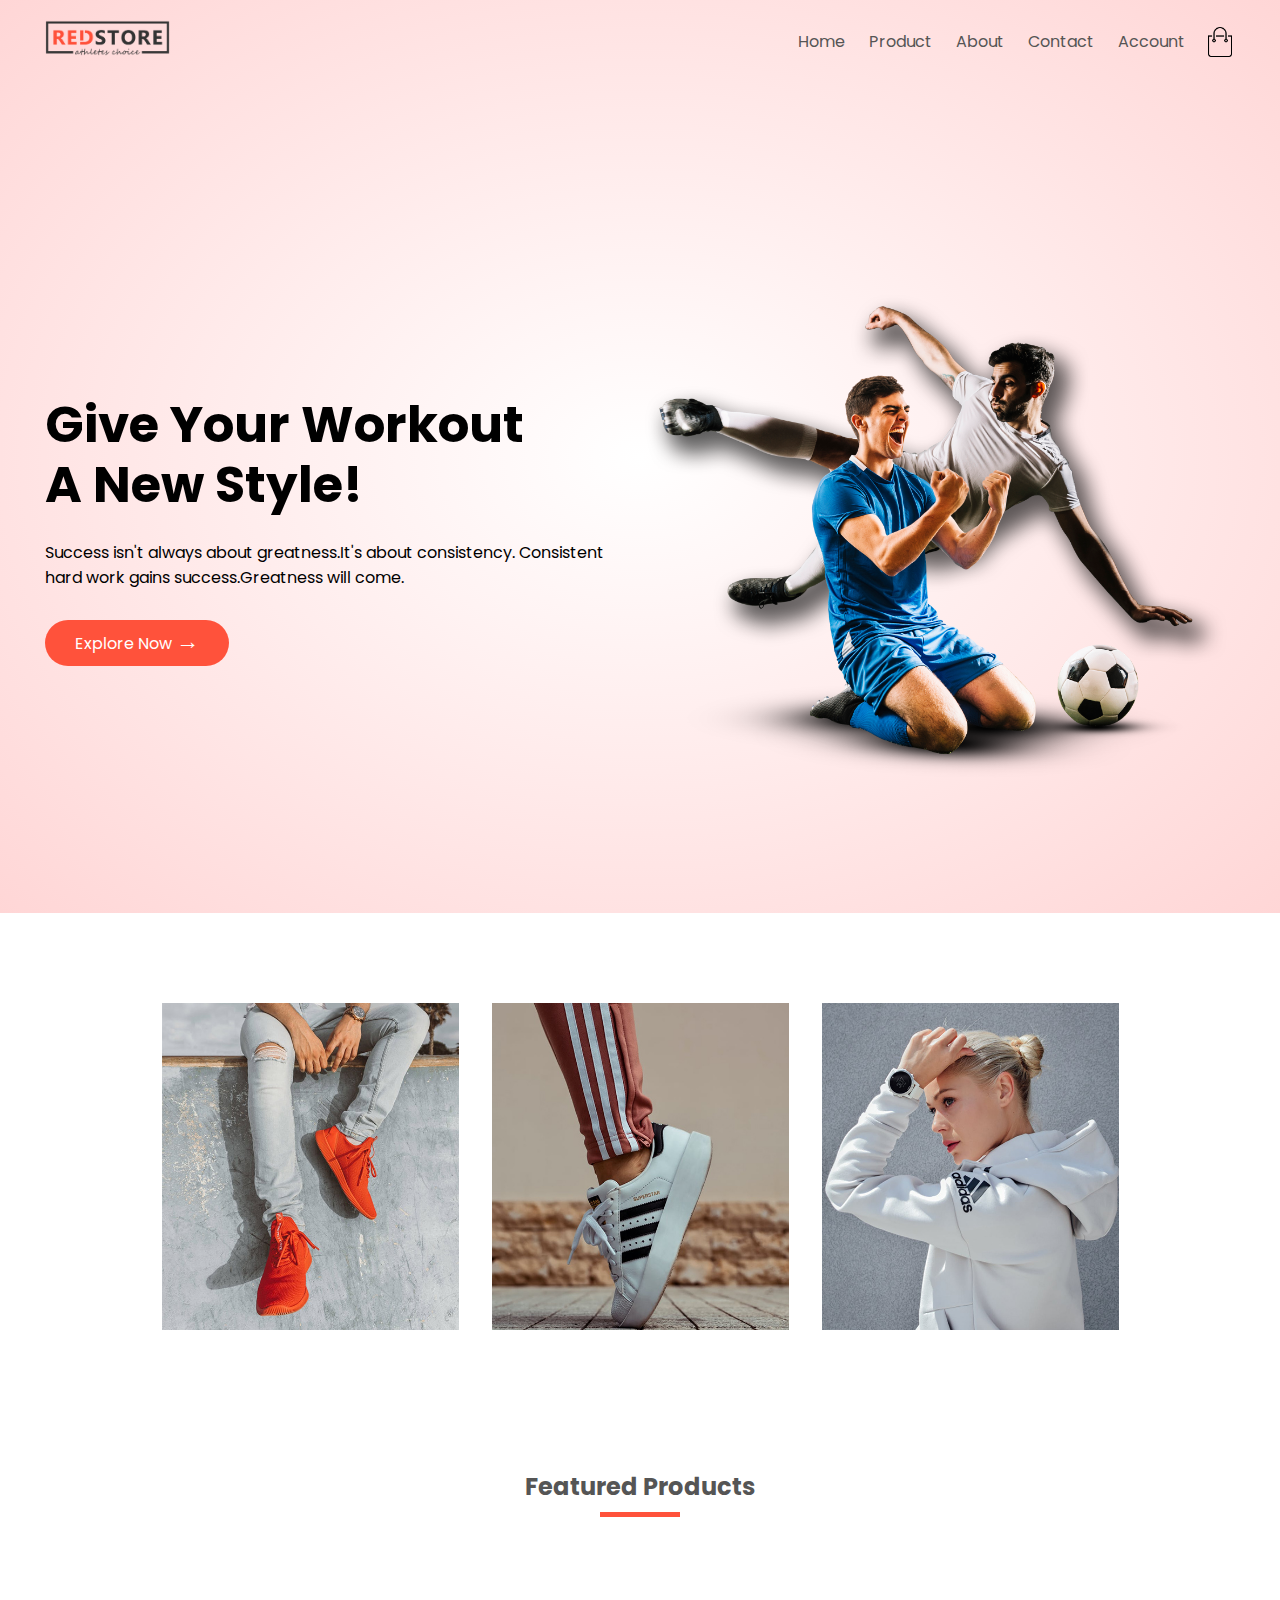
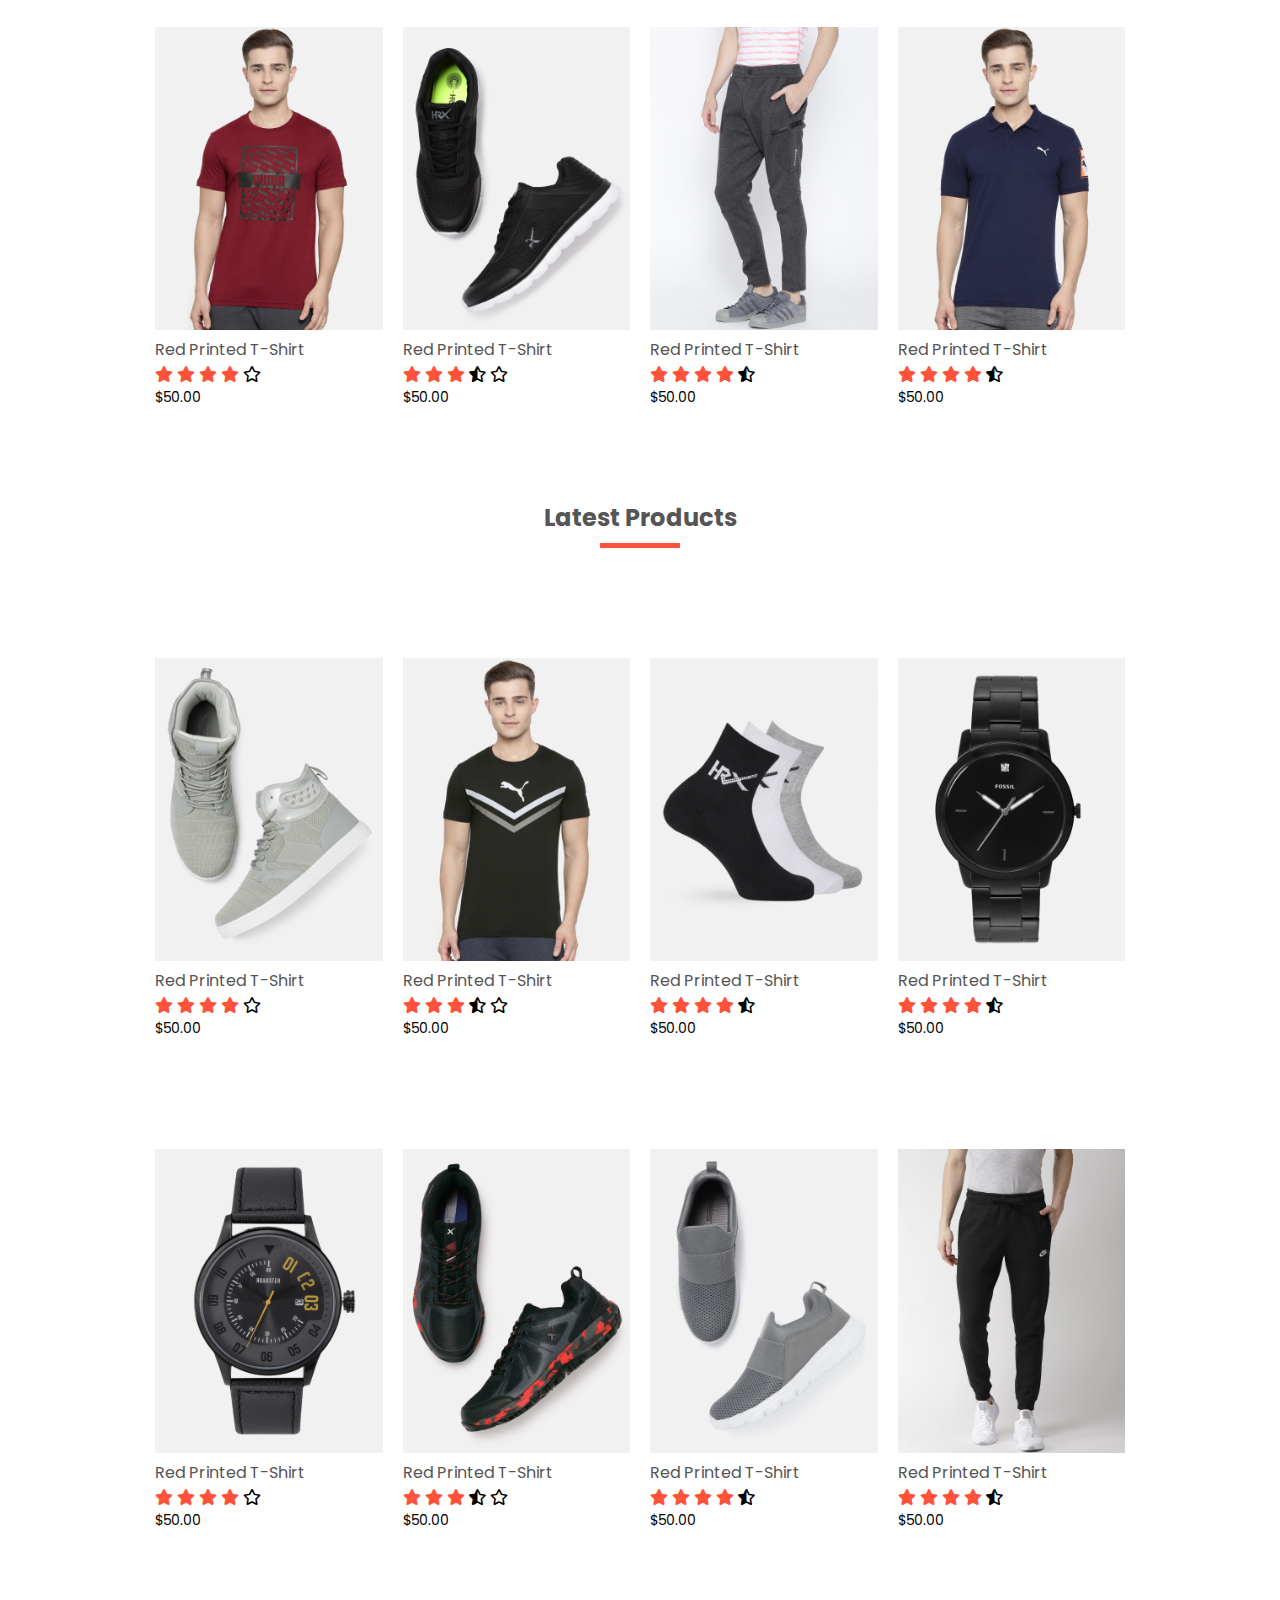
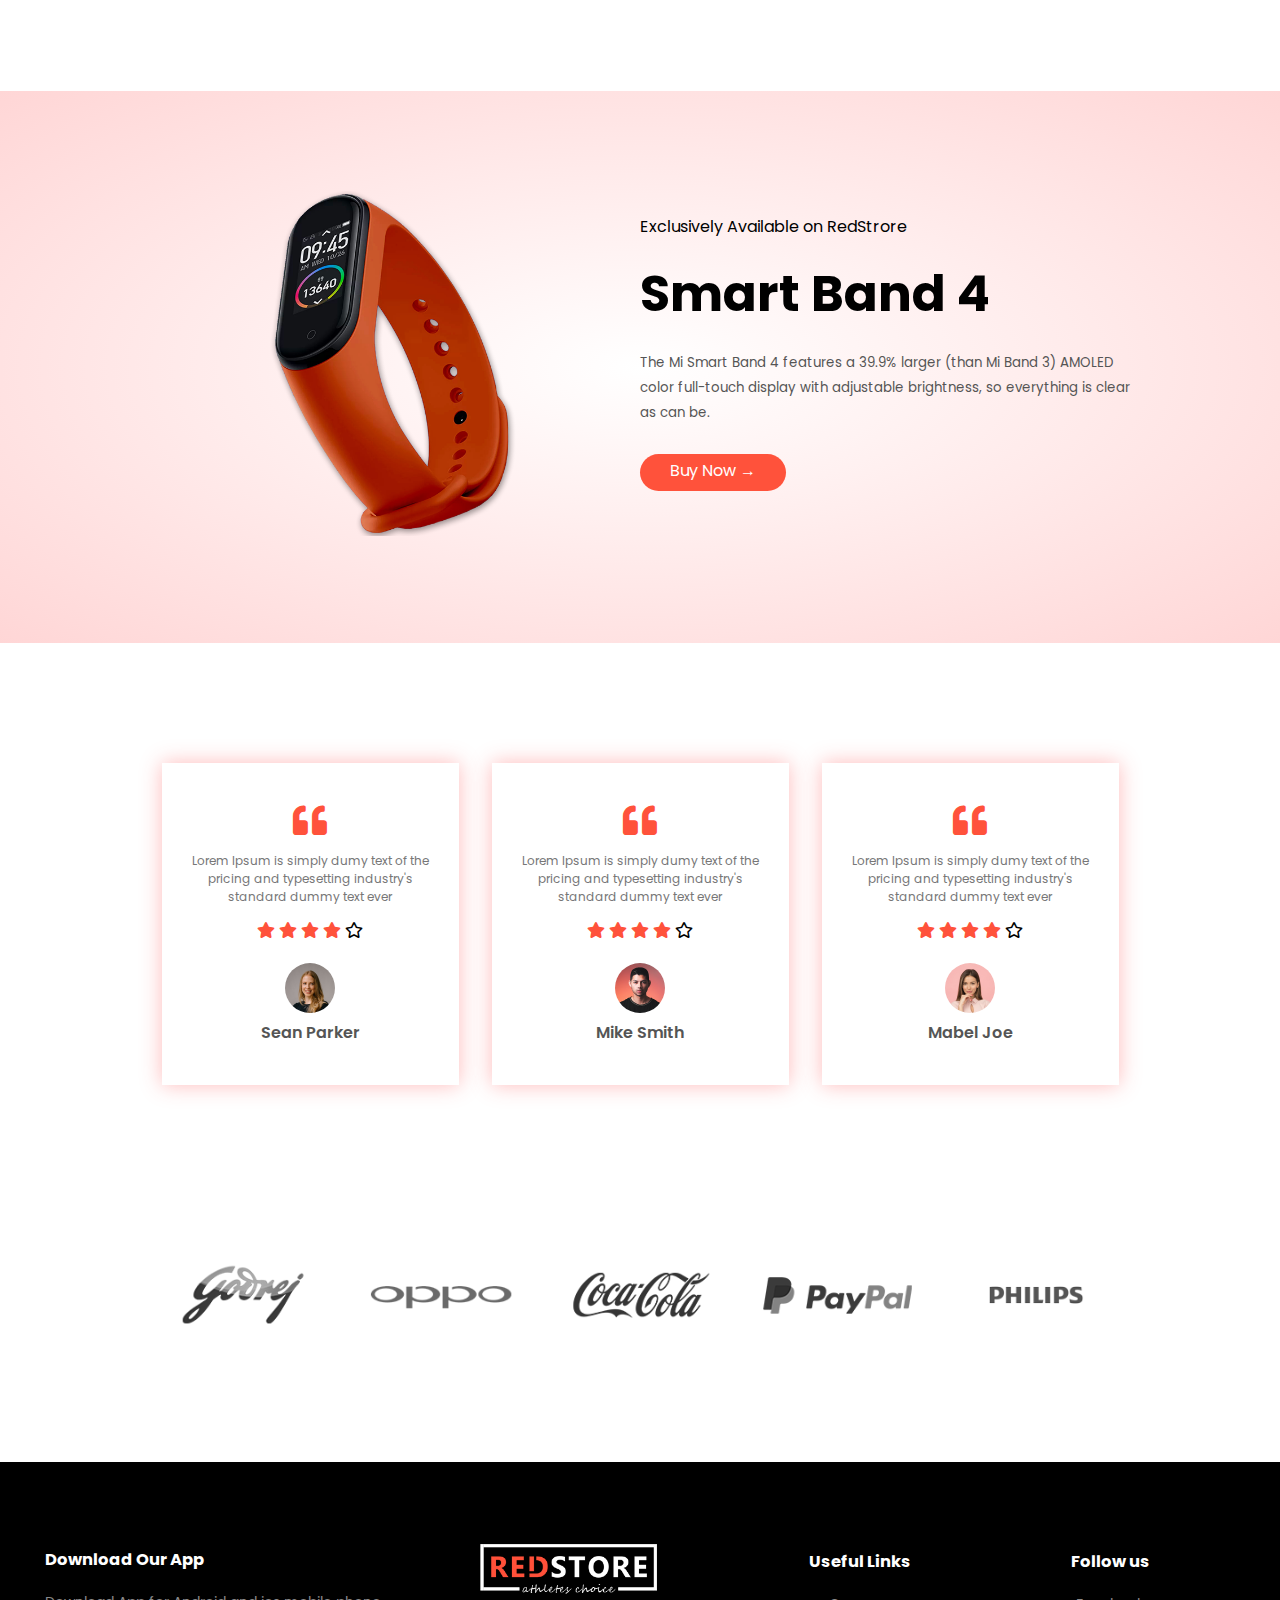
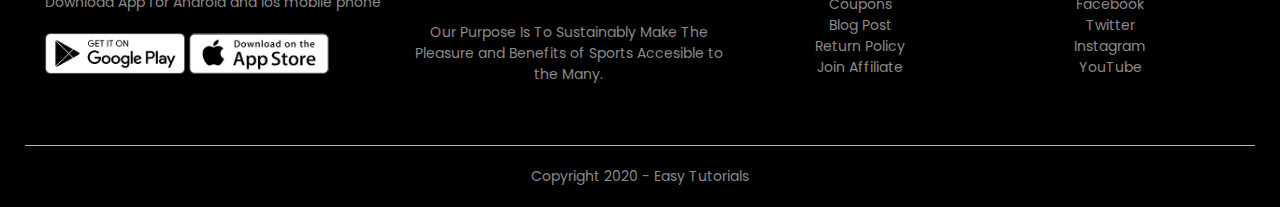
==== index.html @ 52dd2db7 "first commit" ====
<!DOCTYPE html>
<html lang="en">
<head>
    <meta charset="UTF-8">
    <meta name="viewport" content="width=device-width, initial-scale=1.0">
    <title>RedStore | Ecommerce Website Design</title>
    <link rel="stylesheet" href="css/style.css">
    <link rel="preconnect" href="https://fonts.gstatic.com">
    <link href="https://fonts.googleapis.com/css2?family=Poppins:wght@300;400;500;600;700&display=swap" rel="stylesheet">
    <link rel="stylesheet" href="https://cdnjs.cloudflare.com/ajax/libs/font-awesome/5.15.1/css/all.min.css">
</head>
<body>
    <div class="header">
       <div class="container">
            <div class="navbar">
                <div class="logo">
                    <img src="img/logo.png" width="125px">
                </div>
                <nav>
                    <ul id="MenuItems">
                        <li><a href="">Home</a></li>
                        <li><a href="">Product</a></li>
                        <li><a href="">About</a></li>
                        <li><a href="">Contact</a></li>
                        <li><a href="">Account</a></li>
                    </ul>
                </nav>
                <img src="img/cart.png" width="30px" height="30px">
                <img src="img/menu.png" class="menu-icon" onclick="menutoggle()">
            </div>
            <div class="row">
                <div class="col-2">
                    <h1>Give Your Workout <br>A New Style!</h1>
                    <p>Success isn't always about greatness.It's about consistency. Consistent hard work gains success.Greatness will come. </p>
                    <a href="" class="btn">Explore  Now  <span>&#8594;</span> </a>
                </div>
                <div class="col-2">
                    <img src="img/image1.png" >
                </div>
            </div>
       </div>
    </div>

       <!---  featured categories   -->
       <div class="categories">
           <div class="small-container">
            <div class="row">
                <div class="col-3">
                    <img src="img/category-1.jpg">
                </div>
                <div class="col-3">
                    <img src="img/category-2.jpg">
                </div>
                <div class="col-3">
                    <img src="img/category-3.jpg">
                </div>
            </div>
           </div>
       </div>

       <!------   featuredproducts  -------->
       <div class="small-container">
           <h2 class="title">Featured Products</h2>
           <div class="row">
               <div class="col-4">
                   <img src="img/product-1.jpg" >
                   <h4>Red Printed T-Shirt</h4>
                   <div class="rating">
                       <i class="fa fa-star"></i>
                       <i class="fa fa-star"></i>
                       <i class="fa fa-star"></i>
                       <i class="fa fa-star"></i>
                       <i class="far fa-star"></i>
                   </div>
                   <p>$50.00</p>
               </div>
            <div class="col-4">
                <img src="img/product-2.jpg">
                <h4>Red Printed T-Shirt</h4>
                <div class="rating">
                    <i class="fa fa-star"></i>
                    <i class="fa fa-star"></i>
                    <i class="fa fa-star"></i>
                    <i class="fas fa-star-half-alt"></i>
                    <i class="far fa-star"></i>
                </div>
                <p>$50.00</p>
            </div>
            <div class="col-4">
                <img src="img/product-3.jpg">
                <h4>Red Printed T-Shirt</h4>
                <div class="rating">
                    <i class="fa fa-star"></i>
                    <i class="fa fa-star"></i>
                    <i class="fa fa-star"></i>
                    <i class="fa fa-star"></i>
                    <i class="fas fa-star-half-alt"></i>
                </div>
                <p>$50.00</p>
            </div>
            <div class="col-4">
                <img src="img/product-4.jpg">
                <h4>Red Printed T-Shirt</h4>
                <div class="rating">
                    <i class="fa fa-star"></i>
                    <i class="fa fa-star"></i>
                    <i class="fa fa-star"></i>
                    <i class="fa fa-star"></i>
                    <i class="fas fa-star-half-alt"></i>
                </div>
                <p>$50.00</p>
              </div>
           </div>
                <h2 class="title">Latest Products</h2>
                <div class="row">
                    <div class="col-4">
                        <img src="img/product-5.jpg">
                        <h4>Red Printed T-Shirt</h4>
                        <div class="rating">
                            <i class="fa fa-star"></i>
                            <i class="fa fa-star"></i>
                            <i class="fa fa-star"></i>
                            <i class="fa fa-star"></i>
                            <i class="far fa-star"></i>
                        </div>
                        <p>$50.00</p>
                    </div>
                    <div class="col-4">
                        <img src="img/product-6.jpg">
                        <h4>Red Printed T-Shirt</h4>
                        <div class="rating">
                            <i class="fa fa-star"></i>
                            <i class="fa fa-star"></i>
                            <i class="fa fa-star"></i>
                            <i class="fas fa-star-half-alt"></i>
                            <i class="far fa-star"></i>
                        </div>
                        <p>$50.00</p>
                    </div>
                    <div class="col-4">
                        <img src="img/product-7.jpg">
                        <h4>Red Printed T-Shirt</h4>
                        <div class="rating">
                            <i class="fa fa-star"></i>
                            <i class="fa fa-star"></i>
                            <i class="fa fa-star"></i>
                            <i class="fa fa-star"></i>
                            <i class="fas fa-star-half-alt"></i>
                        </div>
                        <p>$50.00</p>
                    </div>
                    <div class="col-4">
                        <img src="img/product-8.jpg">
                        <h4>Red Printed T-Shirt</h4>
                        <div class="rating">
                            <i class="fa fa-star"></i>
                            <i class="fa fa-star"></i>
                            <i class="fa fa-star"></i>
                            <i class="fa fa-star"></i>
                            <i class="fas fa-star-half-alt"></i>
                        </div>
                        <p>$50.00</p>
                    </div>
                </div>
                <div class="row">
                    <div class="col-4">
                        <img src="img/product-9.jpg">
                        <h4>Red Printed T-Shirt</h4>
                        <div class="rating">
                            <i class="fa fa-star"></i>
                            <i class="fa fa-star"></i>
                            <i class="fa fa-star"></i>
                            <i class="fa fa-star"></i>
                            <i class="far fa-star"></i>
                        </div>
                        <p>$50.00</p>
                    </div>
                    <div class="col-4">
                        <img src="img/product-10.jpg">
                        <h4>Red Printed T-Shirt</h4>
                        <div class="rating">
                            <i class="fa fa-star"></i>
                            <i class="fa fa-star"></i>
                            <i class="fa fa-star"></i>
                            <i class="fas fa-star-half-alt"></i>
                            <i class="far fa-star"></i>
                        </div>
                        <p>$50.00</p>
                    </div>
                    <div class="col-4">
                        <img src="img/product-11.jpg">
                        <h4>Red Printed T-Shirt</h4>
                        <div class="rating">
                            <i class="fa fa-star"></i>
                            <i class="fa fa-star"></i>
                            <i class="fa fa-star"></i>
                            <i class="fa fa-star"></i>
                            <i class="fas fa-star-half-alt"></i>
                        </div>
                        <p>$50.00</p>
                    </div>
                    <div class="col-4">
                        <img src="img/product-12.jpg">
                        <h4>Red Printed T-Shirt</h4>
                        <div class="rating">
                            <i class="fa fa-star"></i>
                            <i class="fa fa-star"></i>
                            <i class="fa fa-star"></i>
                            <i class="fa fa-star"></i>
                            <i class="fas fa-star-half-alt"></i>
                        </div>
                        <p>$50.00</p>
                    </div>
                </div>
       </div>

        <!--          offer          -->
       <div class="offer">
           <div class="small-container">
               <div class="row">
                   <div class="col-2">
                       <img src="img/exclusive.png" >
                   </div>
                   <div class="col-2">
                       <p>Exclusively Available on RedStrore</p>
                       <h1>Smart Band 4</h1>
                       <small>The Mi Smart Band 4 features a 39.9% larger (than Mi Band 3) AMOLED color full-touch display with adjustable brightness, so everything is clear as can be.</small><br>
                       <a href="" class="btn">Buy Now &#8594;</a>
                   </div>
               </div>
           </div>
       </div>

       <!-- ------  testimonial  ------------->

       <div class="testimonial">
           <div class="small-container">
               <div class="row">
                   <div class="col-3">
                    <i class="fa fa-quote-left"></i>
                       <p>Lorem Ipsum is simply dumy text of the pricing and typesetting industry's standard dummy text ever</p>
                       <div class="rating">
                            <i class="fa fa-star"></i>
                            <i class="fa fa-star"></i>
                            <i class="fa fa-star"></i>
                            <i class="fa fa-star"></i>
                            <i class="far fa-star"></i>
                       </div>
                       <img src="img/user-1.png" >
                       <h3>Sean Parker</h3>
                   </div>
                    <div class="col-3">
                        <i class="fa fa-quote-left"></i>
                        <p>Lorem Ipsum is simply dumy text of the pricing and typesetting industry's standard dummy text ever</p>
                        <div class="rating">
                            <i class="fa fa-star"></i>
                            <i class="fa fa-star"></i>
                            <i class="fa fa-star"></i>
                            <i class="fa fa-star"></i>
                            <i class="far fa-star"></i>
                        </div>
                        <img src="img/user-2.png">
                        <h3>Mike Smith</h3>
                    </div>
                    <div class="col-3">
                        <i class="fa fa-quote-left"></i>
                        <p>Lorem Ipsum is simply dumy text of the pricing and typesetting industry's standard dummy text ever</p>
                        <div class="rating">
                            <i class="fa fa-star"></i>
                            <i class="fa fa-star"></i>
                            <i class="fa fa-star"></i>
                            <i class="fa fa-star"></i>
                            <i class="far fa-star"></i>
                        </div>
                        <img src="img/user-3.png">
                        <h3>Mabel Joe</h3>
                    </div>
                </div>
             </div>
        </div>

        <!-- -----  brands -- -------- -->
        <div class="brands">
            <div class="small-container">
                <div class="row">
                    <div class="col-5">
                        <img src="img/logo-godrej.png">
                    </div>
                    <div class="col-5">
                        <img src="img/logo-oppo.png">
                    </div>
                    <div class="col-5">
                        <img src="img/logo-coca-cola.png">
                    </div>
                    <div class="col-5">
                        <img src="img/logo-paypal.png">
                    </div>
                    <div class="col-5">
                        <img src="img/logo-philips.png">
                    </div>
                </div>
            </div>
        </div>

         <!-- ------------  footer -------------- -->
         <div class="footer">
             <div class="container">
                 <div class="row">
                     <div class="footer-col-1">
                         <h3>Download Our App</h3>
                         <p>Download App for Android and ios mobile phone</p>
                         <div class="app-logo">
                             <img src="img/play-store.png">
                             <img src="img/app-store.png">
                         </div>
                     </div>
                     <div class="footer-col-2">
                         <img src="img/logo-white.png" >
                         <p>Our Purpose Is To Sustainably Make The Pleasure and Benefits of Sports Accesible to the Many.</p>
                     </div>
                     <div class="footer-col-3">
                         <h3>Useful Links</h3>
                         <ul>
                             <li>Coupons</li>
                             <li>Blog Post</li>
                             <li>Return Policy</li>
                             <li>Join Affiliate</li>
                         </ul>
                     </div>
                    <div class="footer-col-4">
                        <h3>Follow us</h3>
                        <ul>
                            <li>Facebook</li>
                            <li>Twitter</li>
                            <li>Instagram</li>
                            <li>YouTube</li>
                        </ul>
                    </div>
                 </div>
                 <hr>
                 <p class="copyright">Copyright 2020 - Easy Tutorials</p>

             </div>
         </div>
         <!-- ----------- script ----------- -->
         <script>
             var MenuItems = document.getElementById('MenuItems');
             MenuItems.style.maxHeight = "0px";
             function menutoggle(){
                 if(MenuItems.style.maxHeight == "0px"){
                    MenuItems.style.maxHeight = "200px";
                 }
                 else{
                     MenuItems.style.maxHeight = "0px";
                 }
             }
         </script>
</body>
</html>
---- css/style.css ----
* {
  margin: 0;
  padding: 0;
  box-sizing: border-box;
}
body {
  font-family: "Poppins", sans-serif;
}
.navbar {
  display: flex;
  align-items: center;
  padding: 20px;
}
nav {
  flex: 1;
  text-align: right;
}
nav ul {
  display: inline-block;
}
nav ul li {
  list-style-type: none;
  display: inline-block;
  margin-right: 20px;
}
nav ul li a {
  text-decoration: none;
  color: #555;
}
.container {
  max-width: 1300px;
  margin: auto;
  padding-left: 25px;
  padding-right: 25px;
}
.row {
  display: flex;
  align-items: center;
  flex-wrap: wrap;
  justify-content: space-around;
  padding: 20px;
}
.col-2 {
  flex-basis: 50%;
  min-width: 300px;
}
.col-2 img {
  max-width: 100%;
  padding: 100px 0;
}
.col-2 h1 {
  font-size: 50px;
  line-height: 60px;
  margin: 25px 0px;
}
.btn {
  display: inline-block;
  background: #ff523b;
  color: #fff;
  padding: 4px 30px 8px;
  margin: 30px 0;
  border-radius: 30px;
  text-decoration: none;
  transition: background 0.6s; /*  ------- */
}
.btn:hover {
  background: #563434;
}
.btn span {
  font-size: 23px;
  font-style: 700;
}
.header {
  background: radial-gradient(#fff, #ffd6d6);
}
.header .row {
  margin-top: 70px;
}
.categories {
  margin: 70px 0;
}
.col-3 {
  flex-basis: 30%; /*    -- ------------ */
  min-width: 250px;
  margin-bottom: 30px;
}
.col-3 img {
  width: 100%;
}
.small-container {
  max-width: 1080px;
  margin: auto;
  padding-left: 25px;
  padding-right: 25px;
}
.col-4 {
  flex-basis: 25%;
  padding: 10px;
  min-width: 200px;
  margin-bottom: 50px;
  transition: transform 0.5s; /*  --------- */
}
.col-4 img {
  width: 100%;
}
.title {
  text-align: center;
  margin: 0 auto 80px;
  line-height: 60px;
  color: #555;
  position: relative;
}
.title::after {
  content: "";
  background: #ff523b;
  width: 80px;
  height: 5px;
  position: absolute;
  bottom: 0;
  left: 50%;
  transform: translateX(-50%);
}

h4 {
  color: #555;
  font-weight: normal;
}
.col-4 p {
  font-size: 14px;
}
.rating .fa {
  color: #ff523b;
}
.col-4:hover {
  transform: translateY(-10px);
}

/* --------  OFFER -------- */

.offer {
  background: radial-gradient(#fff, #ffd6d6);
  margin-top: 80px;
  padding: 30px 0;
}
.offer .col-2 img {
  padding: 50px;
}
small {
  color: #555;
}

/* -----------  testimonial --------- */

.testimonial {
  padding-top: 100px;
}
.testimonial .col-3 {
  text-align: center;
  padding: 40px 20px;
  box-shadow: 0 0 20px 0px rgb(255 59 59 / 35%);
  cursor: pointer;
  transition: transform 0.5s;
}
.testimonial .col-3 img {
  width: 50px;
  margin-top: 20px;
  border-radius: 50%;
}
.testimonial .col-3:hover {
  transform: translateY(-10px);
}
.fa.fa-quote-left {
  font-size: 34px;
  color: #ff523b;
}
.col-3 p {
  font-size: 12px;
  margin: 12px 0;
  color: #777;
}
.testimonial .col-3 h3 {
  font-weight: 600;
  color: #555;
  font-size: 16px;
}

/* -----------  brands --------- */
.brands {
  margin: 100px auto;
}
.col-5 {
  width: 160px;
}
.col-5 img {
  width: 100%;
  cursor: pointer;
  filter: grayscale(100%); /*         filter              */
}
.col-5 img:hover {
  filter: grayscale(0);
}

/* ----------  footer --------- */

.footer {
  background: #000;
  color: #8a8a8a;
  font-size: 14px;
  padding: 60px 0 20px;
}
.footer p {
  color: #8a8a8a;
}
.footer h3 {
  color: #fff;
  margin-bottom: 20px;
}
.footer-col-1,
.footer-col-2,
.footer-col-3,
.footer-col-4 {
  min-width: 250px;
  margin-bottom: 20px;
}
.footer-col-1 {
  flex-basis: 30%;
}
.footer-col-2 {
  flex: 1;
  text-align: center;
}
.footer-col-2 img {
  width: 180px;
  margin-bottom: 20px;
}
.footer-col-3,
.footer-col-4 {
  flex-basis: 12%;
  text-align: center;
}
ul {
  list-style: none;
}
.app-logo {
  margin-top: 20px;
}
.app-logo img {
  width: 140px;
}
.footer hr {
  border: none;
  background: #b5b5b5;
  height: 1px;
  margin: 20px 0;
}
.copyright{
  text-align: center;
}
.menu-icon{
  width: 28px;
  margin-left: 20px;
  display: none;
}
/* nav ul{
  width: 100px;
} */

/* ----------- media query for menu-------- */

@media only screen and (max-width: 800px){
  nav ul{
    position: absolute;
    top: 70px;
    left: 0;
    background: #333;
    width: 100%;
    overflow: hidden;
    transition: max-height 0.6s;
  }
  nav ul li{
    display: block;
    margin-right: 50px;
    margin-top: 10px;
    margin-bottom: 10px;
  }
  nav ul li a{
    color: #fff;
  }
  .menu-icon{
    display: inline-block;
  }
}
@media only screen and (max-width: 600px){
  .row{
    text-align: center;
  }
  .col-2, .col-3, .col-4{
    flex-basis: 100%;
  }
}
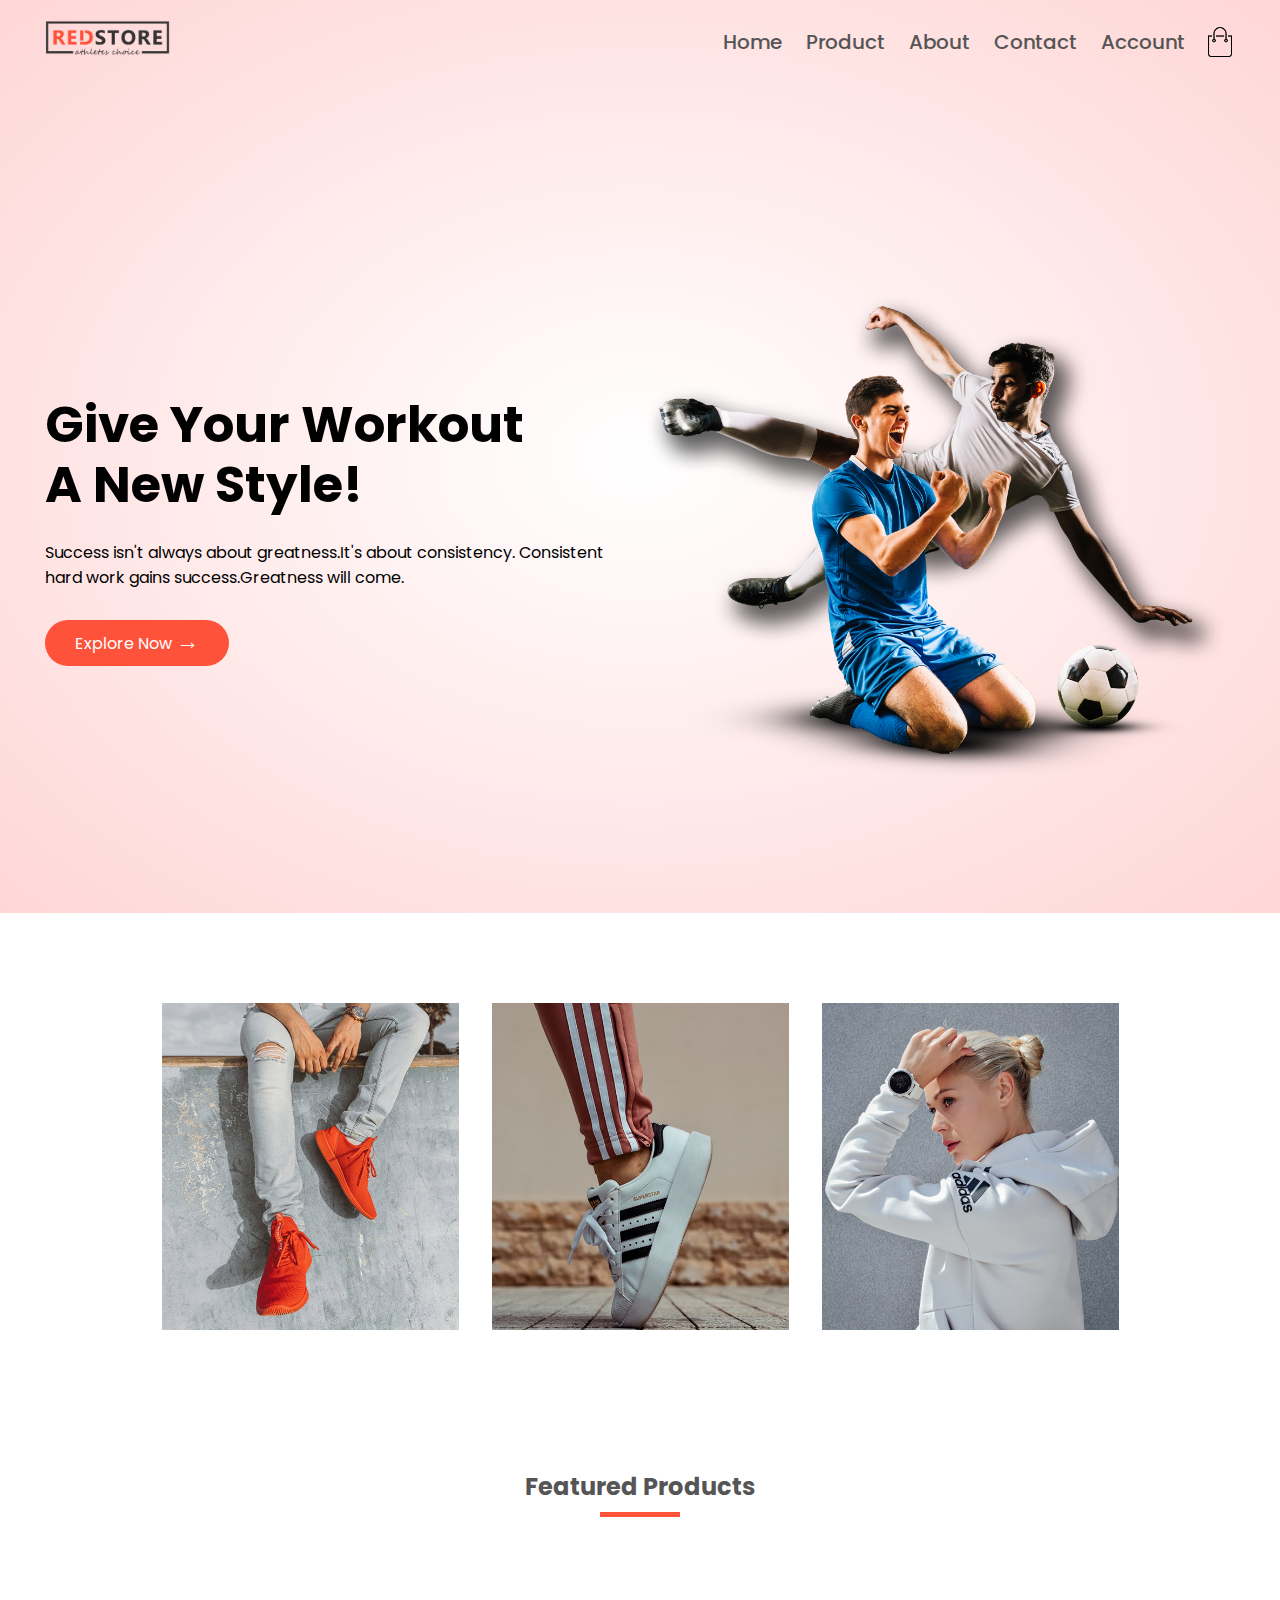
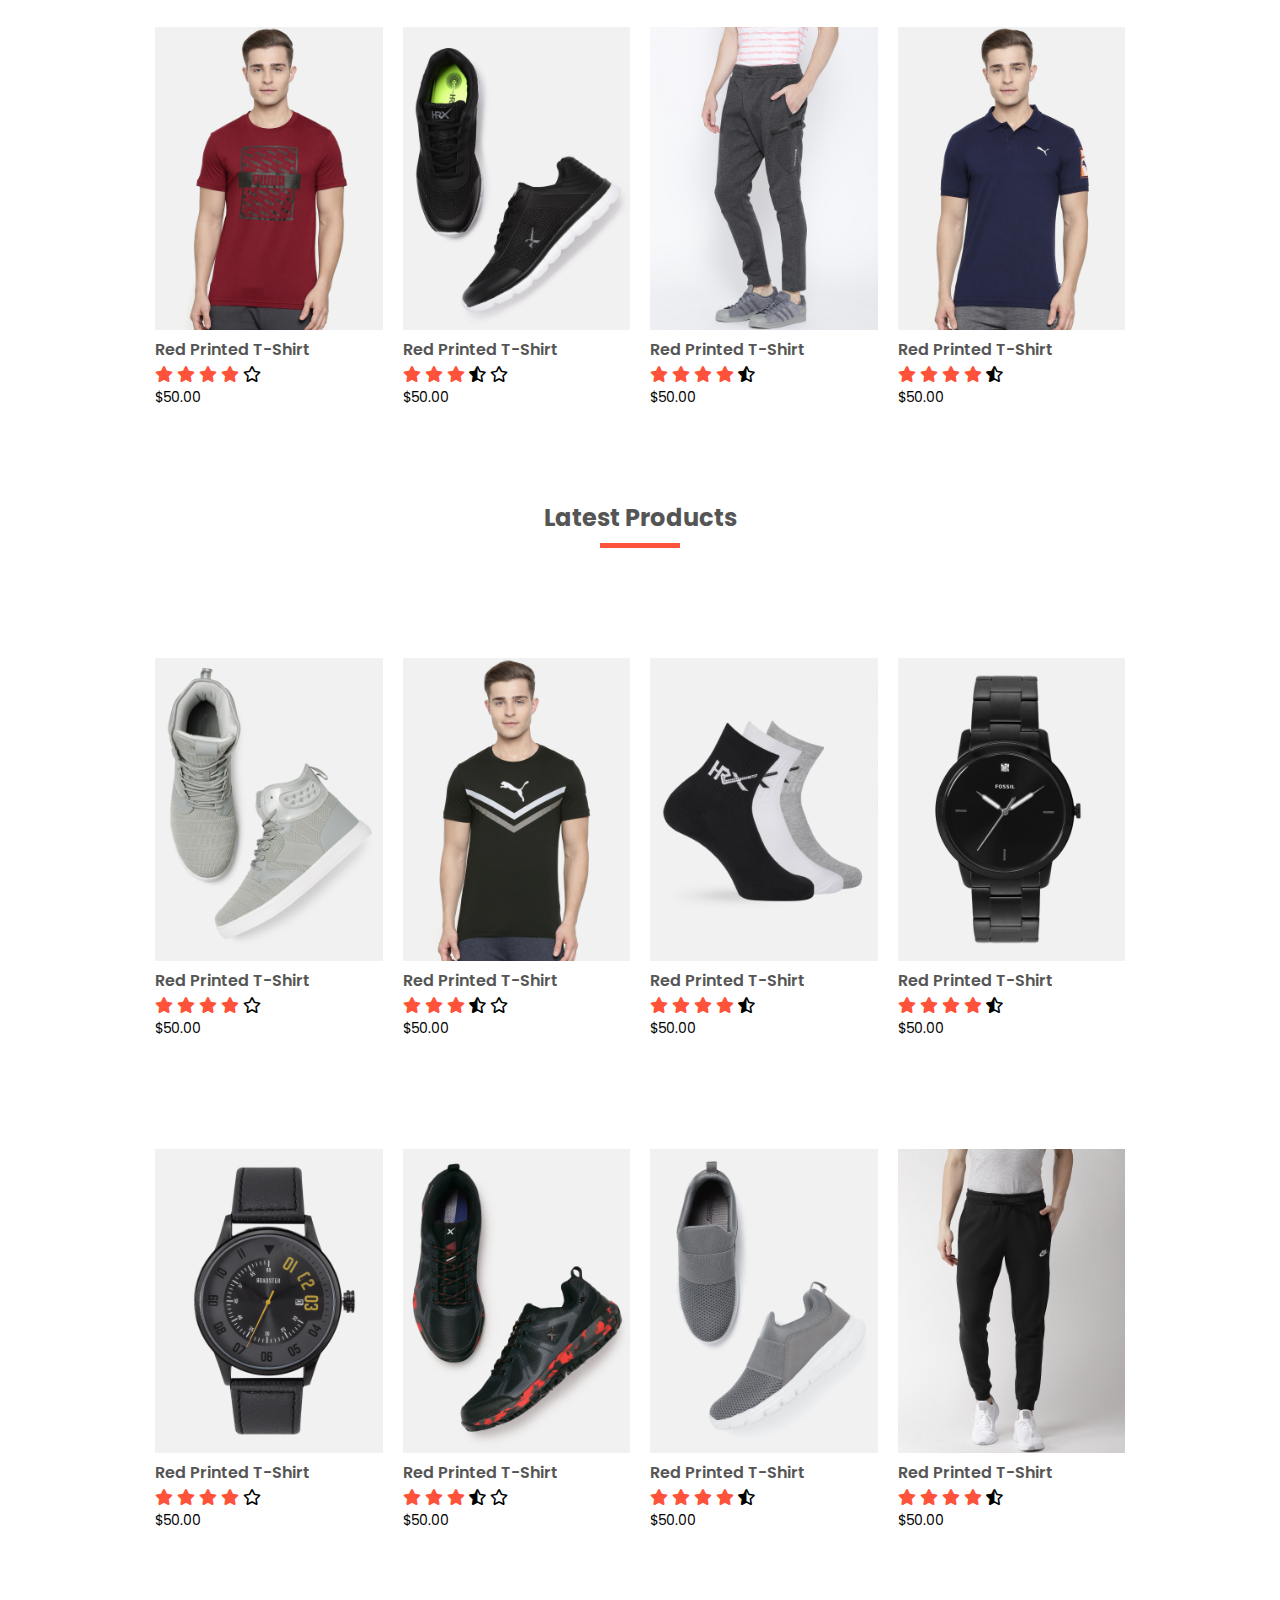
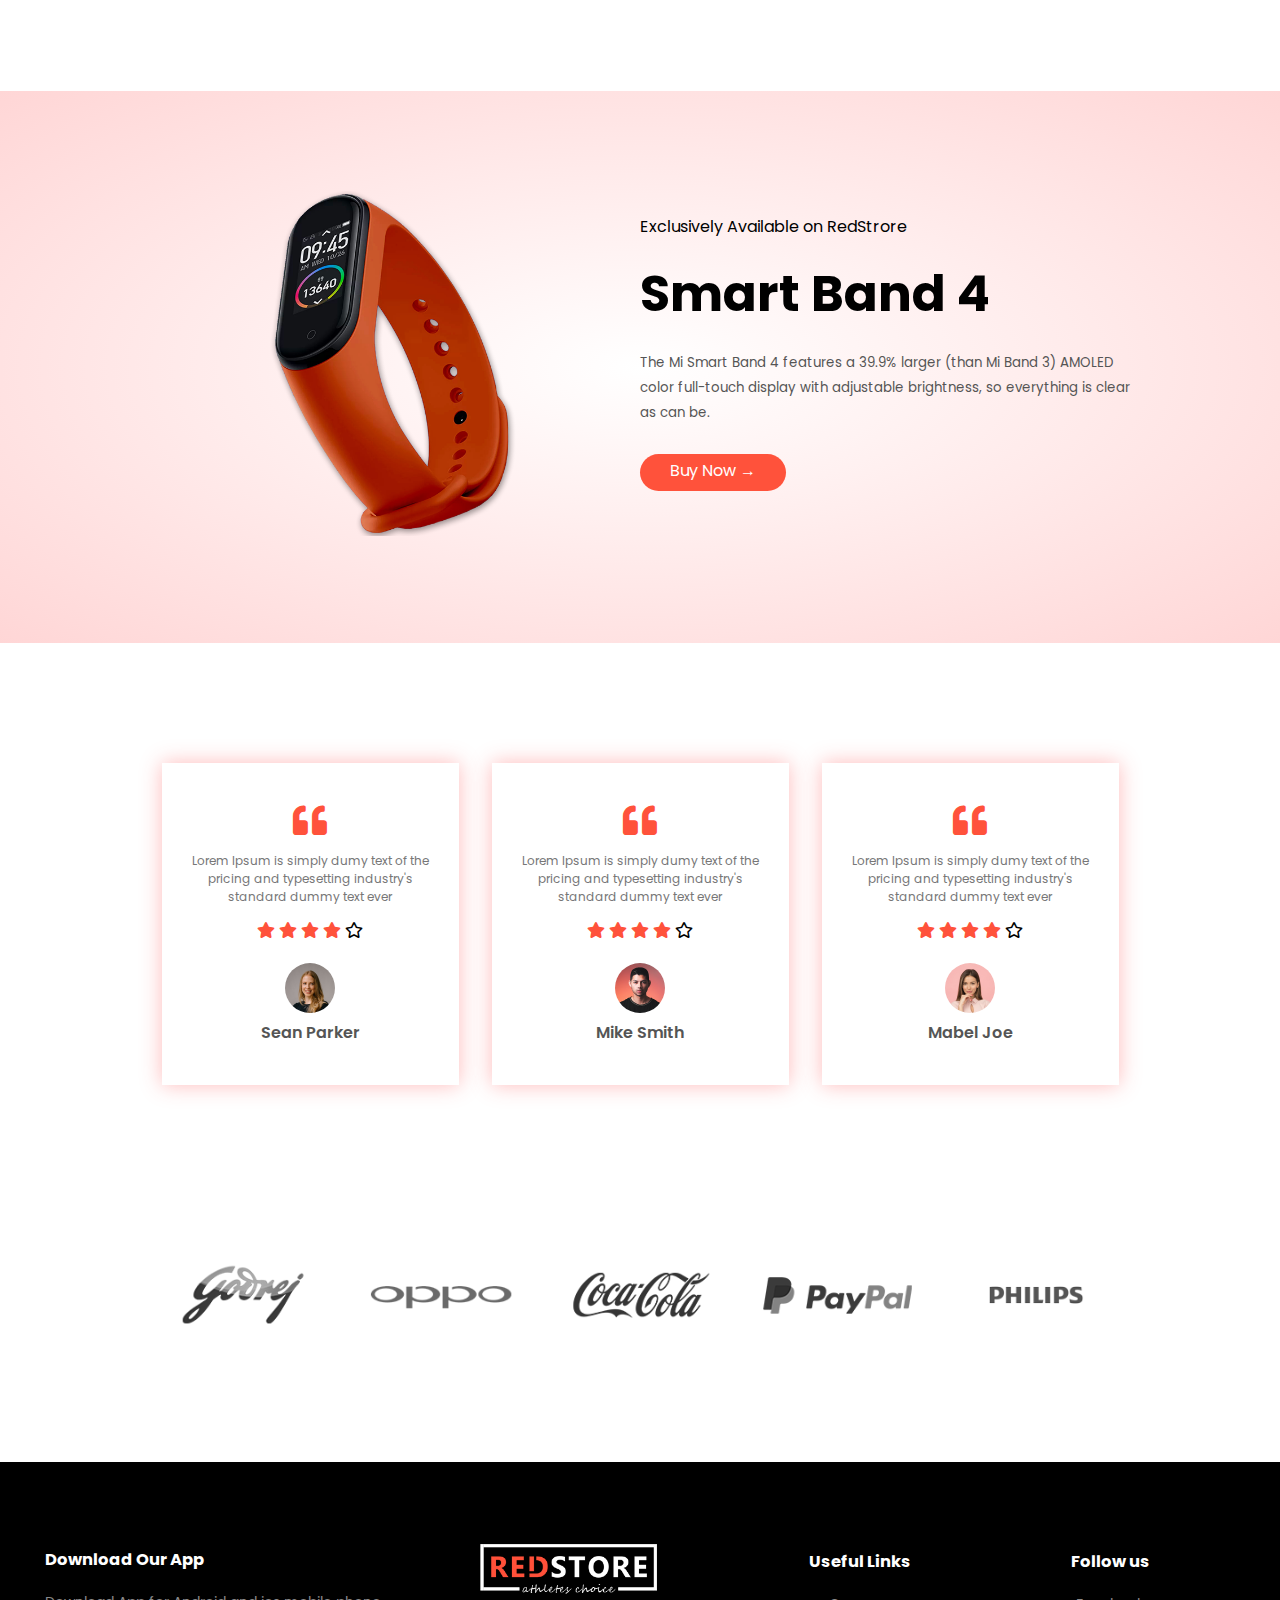
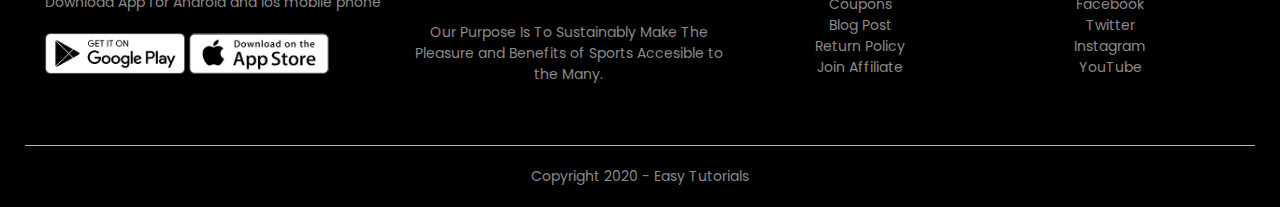
==== commit 7e191a81: "2nd commit" ====
--- a/index.html
+++ b/index.html
@@ -6,7 +6,8 @@
     <title>RedStore | Ecommerce Website Design</title>
     <link rel="stylesheet" href="css/style.css">
     <link rel="preconnect" href="https://fonts.gstatic.com">
-    <link href="https://fonts.googleapis.com/css2?family=Poppins:wght@300;400;500;600;700&display=swap" rel="stylesheet">
+    <link href="https://fonts.googleapis.com/css2?family=Poppins:wght@100;200;300;400;500;600;700;800;900&display=swap"
+        rel="stylesheet">
     <link rel="stylesheet" href="https://cdnjs.cloudflare.com/ajax/libs/font-awesome/5.15.1/css/all.min.css">
 </head>
 <body>
@@ -18,11 +19,11 @@
                 </div>
                 <nav>
                     <ul id="MenuItems">
-                        <li><a href="">Home</a></li>
-                        <li><a href="">Product</a></li>
-                        <li><a href="">About</a></li>
-                        <li><a href="">Contact</a></li>
-                        <li><a href="">Account</a></li>
+                        <li><a href="index.html">Home</a></li>
+                        <li><a href="products.html">Product</a></li>
+                        <li><a href="index.html">About</a></li>
+                        <li><a href="index.html">Contact</a></li>
+                        <li><a href="index.html">Account</a></li>
                     </ul>
                 </nav>
                 <img src="img/cart.png" width="30px" height="30px">
@@ -236,19 +237,19 @@
        <div class="testimonial">
            <div class="small-container">
                <div class="row">
-                   <div class="col-3">
-                    <i class="fa fa-quote-left"></i>
-                       <p>Lorem Ipsum is simply dumy text of the pricing and typesetting industry's standard dummy text ever</p>
-                       <div class="rating">
-                            <i class="fa fa-star"></i>
-                            <i class="fa fa-star"></i>
-                            <i class="fa fa-star"></i>
-                            <i class="fa fa-star"></i>
-                            <i class="far fa-star"></i>
-                       </div>
-                       <img src="img/user-1.png" >
-                       <h3>Sean Parker</h3>
-                   </div>
+                    <div class="col-3">
+                        <i class="fa fa-quote-left"></i>
+                        <p>Lorem Ipsum is simply dumy text of the pricing and typesetting industry's standard dummy text ever</p>
+                        <div class="rating">
+                            <i class="fa fa-star"></i>
+                            <i class="fa fa-star"></i>
+                            <i class="fa fa-star"></i>
+                            <i class="fa fa-star"></i>
+                            <i class="far fa-star"></i>
+                        </div>
+                        <img src="img/user-1.png" >
+                        <h3>Sean Parker</h3>
+                    </div>
                     <div class="col-3">
                         <i class="fa fa-quote-left"></i>
                         <p>Lorem Ipsum is simply dumy text of the pricing and typesetting industry's standard dummy text ever</p>
--- a/css/style.css
+++ b/css/style.css
@@ -2,9 +2,16 @@
   margin: 0;
   padding: 0;
   box-sizing: border-box;
+  outline: none;
 }
 body {
   font-family: "Poppins", sans-serif;
+}
+body img{
+  cursor: pointer;
+}
+.logo img{
+  cursor: pointer;
 }
 .navbar {
   display: flex;
@@ -26,6 +33,8 @@
 nav ul li a {
   text-decoration: none;
   color: #555;
+  font-size: 20px;
+  font-weight: 500;
 }
 .container {
   max-width: 1300px;
@@ -44,6 +53,7 @@
   flex-basis: 50%;
   min-width: 300px;
 }
+
 .col-2 img {
   max-width: 100%;
   padding: 100px 0;
@@ -68,7 +78,8 @@
 }
 .btn span {
   font-size: 23px;
-  font-style: 700;
+  font-weight: bold;
+  font-family: 'Poppins', sans-serif;
 }
 .header {
   background: radial-gradient(#fff, #ffd6d6);
@@ -110,7 +121,7 @@
   color: #555;
   position: relative;
 }
-.title::after {
+.title:after {
   content: "";
   background: #ff523b;
   width: 80px;
@@ -123,7 +134,7 @@
 
 h4 {
   color: #555;
-  font-weight: normal;
+  font-weight: 600;
 }
 .col-4 p {
   font-size: 14px;
@@ -265,7 +276,79 @@
   width: 100px;
 } */
 
-/* ----------- media query for menu-------- */
+
+  /* --------------all products page--------------- */
+  .row-2{
+    justify-content: space-between;
+    margin: 100px auto 50px;
+  }
+  select{
+    border: 1px solid #ff523b;
+    padding: 5px;
+    outline: none;
+  }
+  .page-btn{
+    margin: 0 auto 80px;
+    padding-left: 20px;
+  }
+  .page-btn span{
+    display: inline-block;
+    border: 1px solid #ff523b;
+    width: 40px;
+    height: 40px;
+    margin-left: 10px;
+    text-align: center;
+    line-height: 40px;
+    cursor: pointer;
+  }
+  .page-btn span:hover{
+    background: #ff523b;
+    color: #fff;
+  }
+  /* ------- single product details ------- */
+
+  .single-product{
+    margin-top: 80px;
+  }
+  .single-product .col-2 img{
+    padding: 0;
+  }
+  .single-product .col-2{
+    padding: 20px;
+  }
+  .single-product h4{
+    margin: 20px 0;
+    font-size: 22px;
+    font-weight: bold;
+  }
+  .single-product select{
+    display: block;
+    padding: 10px;
+    margin-top: 20px;
+  }
+  .single-product input{
+    width: 50px;
+    height: 40px;
+    padding-left: 10px;
+    font-size: 20px;
+    margin-right: 10px;
+    border: 1px solid #ff523b;
+  }
+  .single-product .fa{
+    color: #ff523b;
+    margin-left: 10px;
+  }
+  .small-img-row{
+    display: flex;
+    justify-content: space-between;
+  }
+  .small-img-col{
+    flex-basis: 24%;
+    cursor: pointer;
+
+  }
+
+  /* ----------- media query for menu-------- */
 
 @media only screen and (max-width: 800px){
   nav ul{
@@ -290,6 +373,7 @@
     display: inline-block;
   }
 }
+
 @media only screen and (max-width: 600px){
   .row{
     text-align: center;
@@ -297,4 +381,10 @@
   .col-2, .col-3, .col-4{
     flex-basis: 100%;
   }
+  .single-product .row{
+    text-align: left;
+  }
+  .single-product .col-2{
+    padding: 20px 0;
+  }
 }